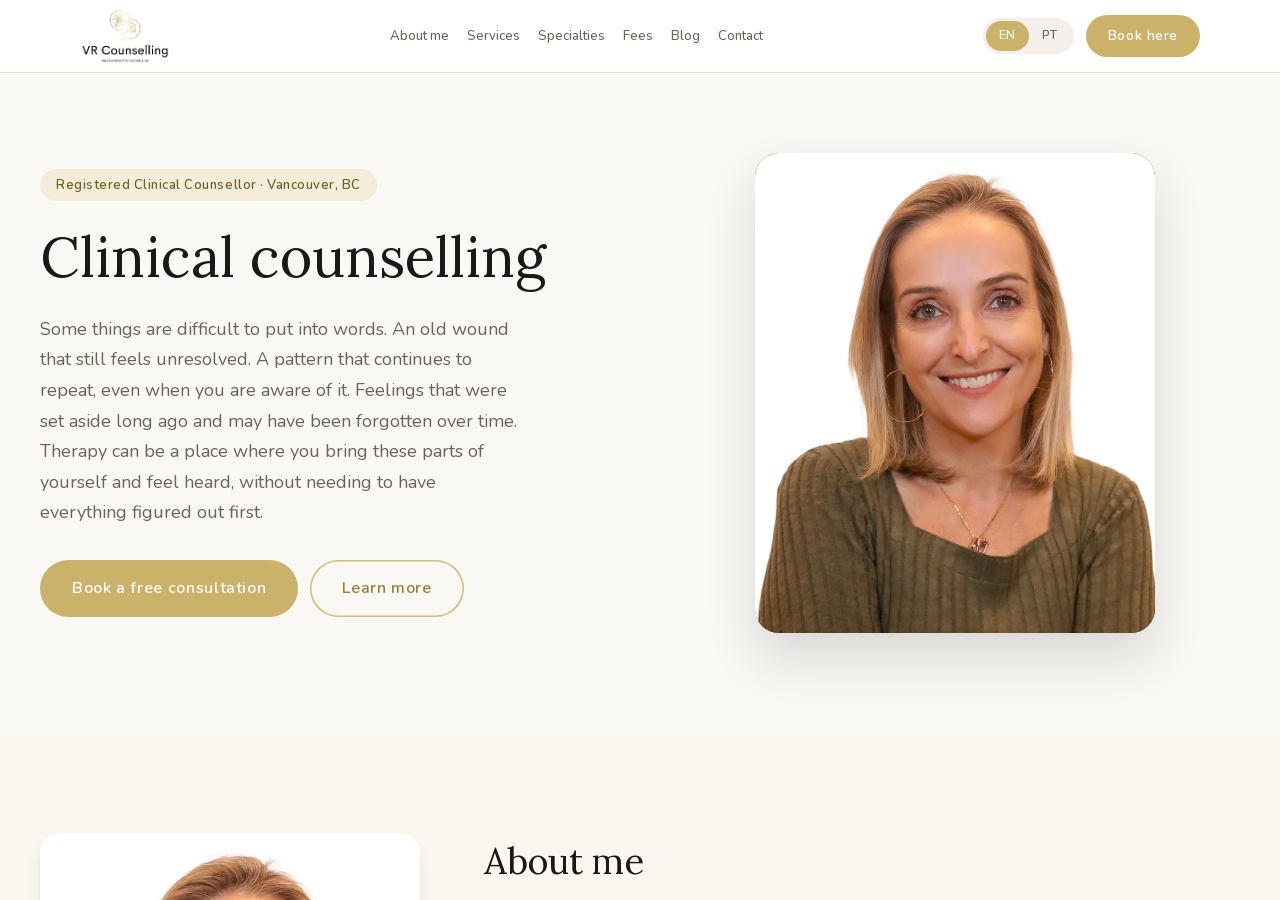
==== index.html @ 8b66aae1 "Add files via upload" ====
<!DOCTYPE html>
<html>
<head>
<meta charset="utf-8">
<title>VR Counselling | Valessa Rizzotto, MA, RCC, CCC</title>
<template id="__bundler_thumbnail" data-bg-color="#FAF8F5">
  <svg viewBox="0 0 1200 800" xmlns="http://www.w3.org/2000/svg">
    <circle cx="600" cy="380" r="220" fill="#F3EDDA"/>
    <text x="600" y="440" font-family="Georgia,serif" font-size="160" text-anchor="middle" fill="#CBB26A">VR</text>
  </svg>
</template>
<style>
  html,body{margin:0;padding:0;height:100%;background:#FAF8F5;}
  iframe{position:fixed;inset:0;width:100%;height:100%;border:0;display:none;background:#FAF8F5;}
  iframe.active{display:block;}
</style>
</head>
<body>
<iframe id="frame-en" title="en" class="active"></iframe>
<iframe id="frame-pt" title="pt" class=""></iframe>
<iframe id="frame-privacy" title="privacy" class=""></iframe>
<iframe id="frame-blog-always-strong-one" title="blog-always-strong-one" class=""></iframe>
<iframe id="frame-blog-asking-for-help" title="blog-asking-for-help" class=""></iframe>
<iframe id="frame-blog-attachment-patterns" title="blog-attachment-patterns" class=""></iframe>
<iframe id="frame-blog-high-functioning-anxiety" title="blog-high-functioning-anxiety" class=""></iframe>
<iframe id="frame-blog-loneliness" title="blog-loneliness" class=""></iframe>
<iframe id="frame-blog-nighttime-anxiety" title="blog-nighttime-anxiety" class=""></iframe>
<iframe id="frame-blog-worry-vs-anxiety" title="blog-worry-vs-anxiety" class=""></iframe>

<script type="text/plain" id="shared-manifest">[base64]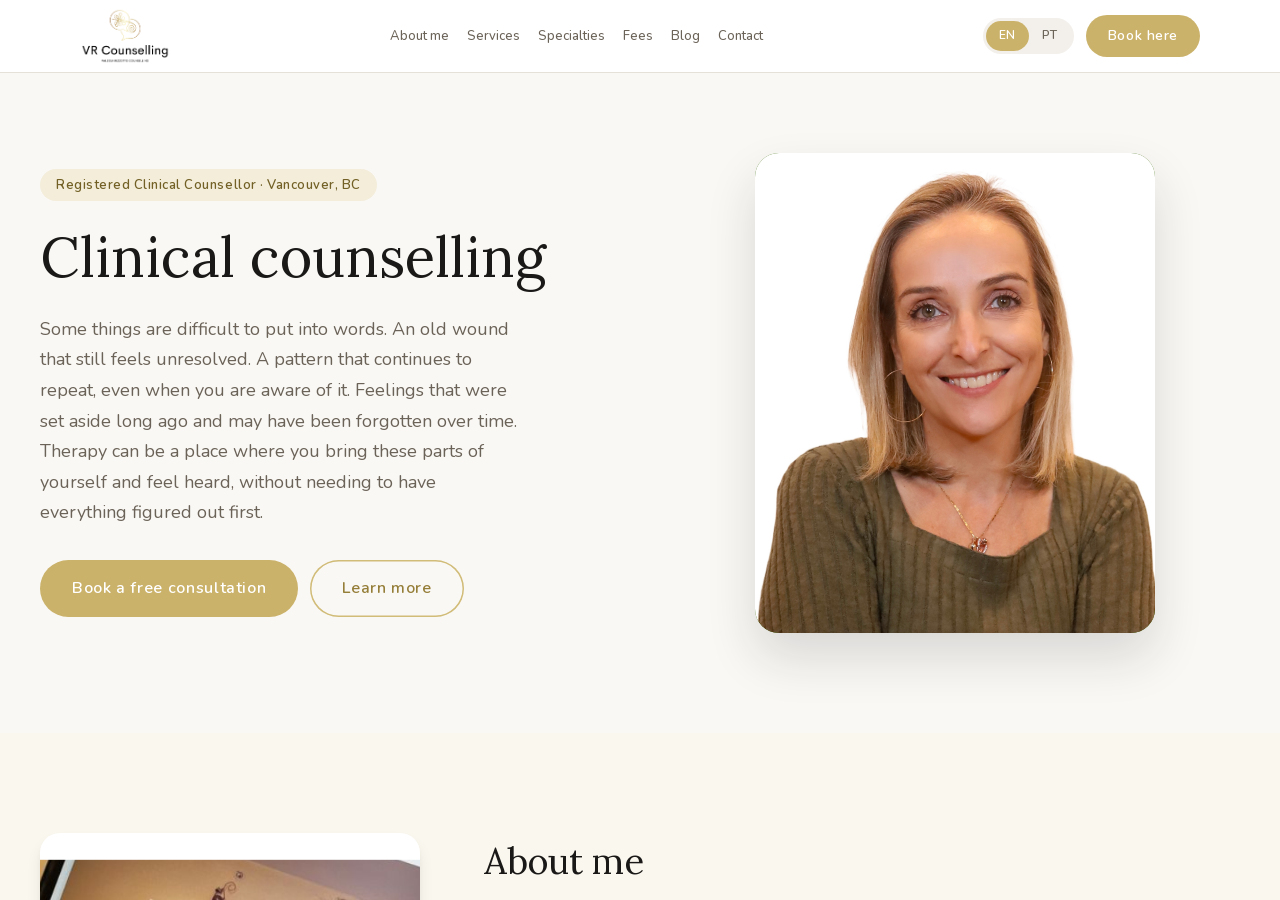
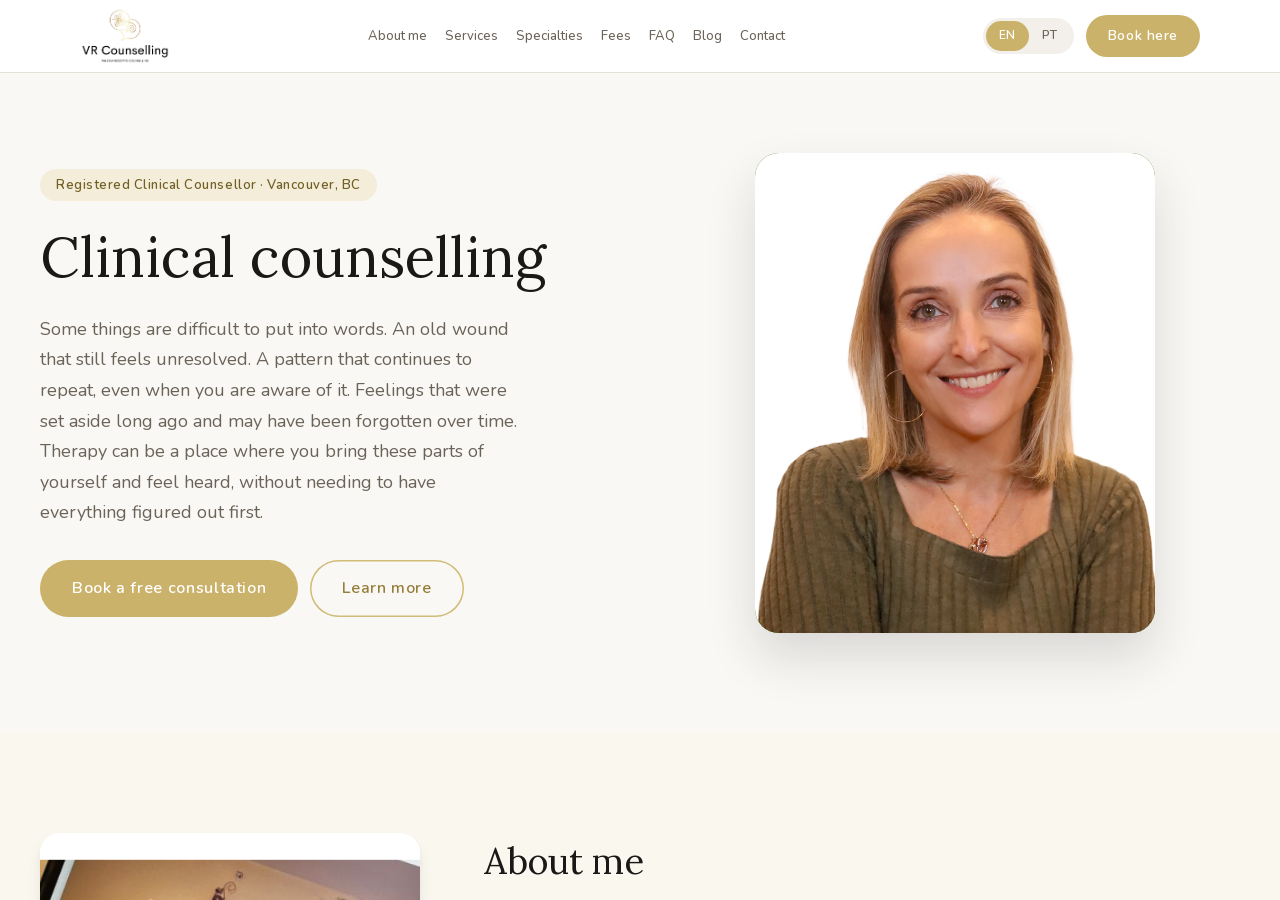
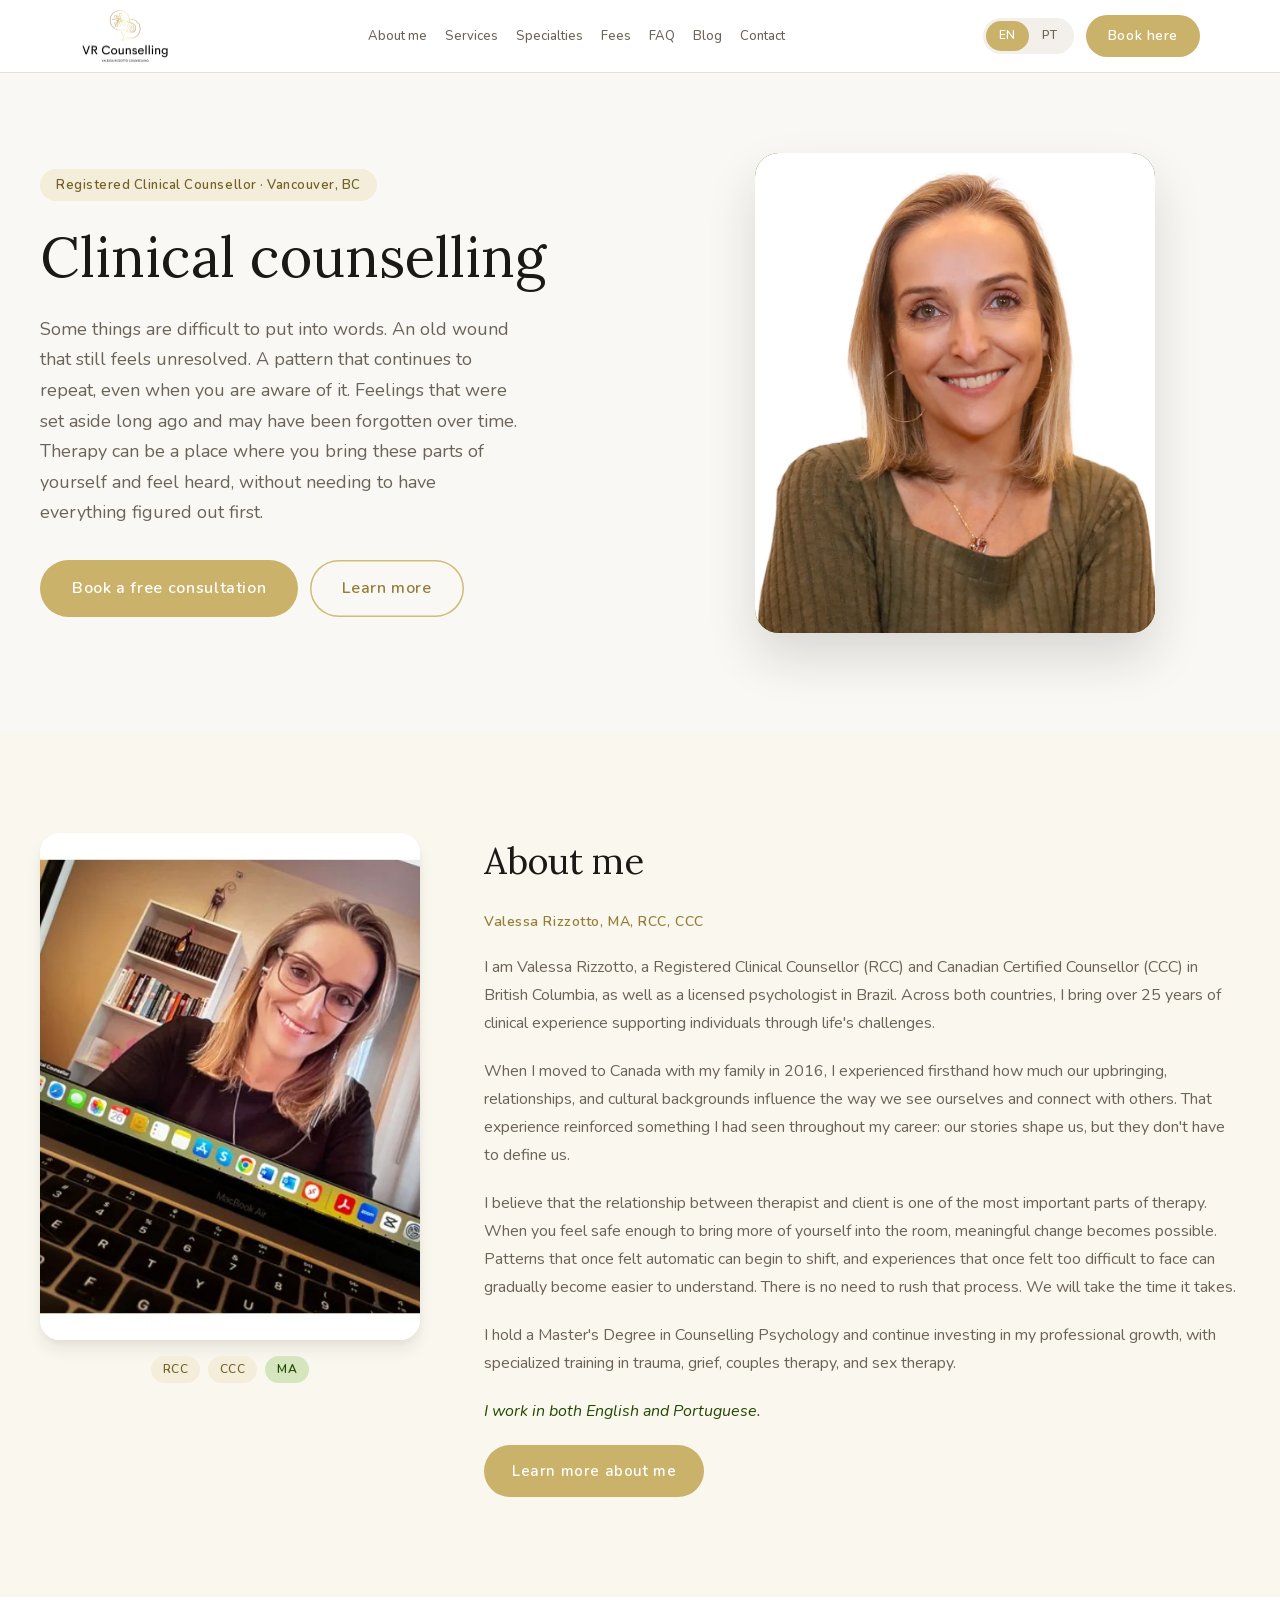
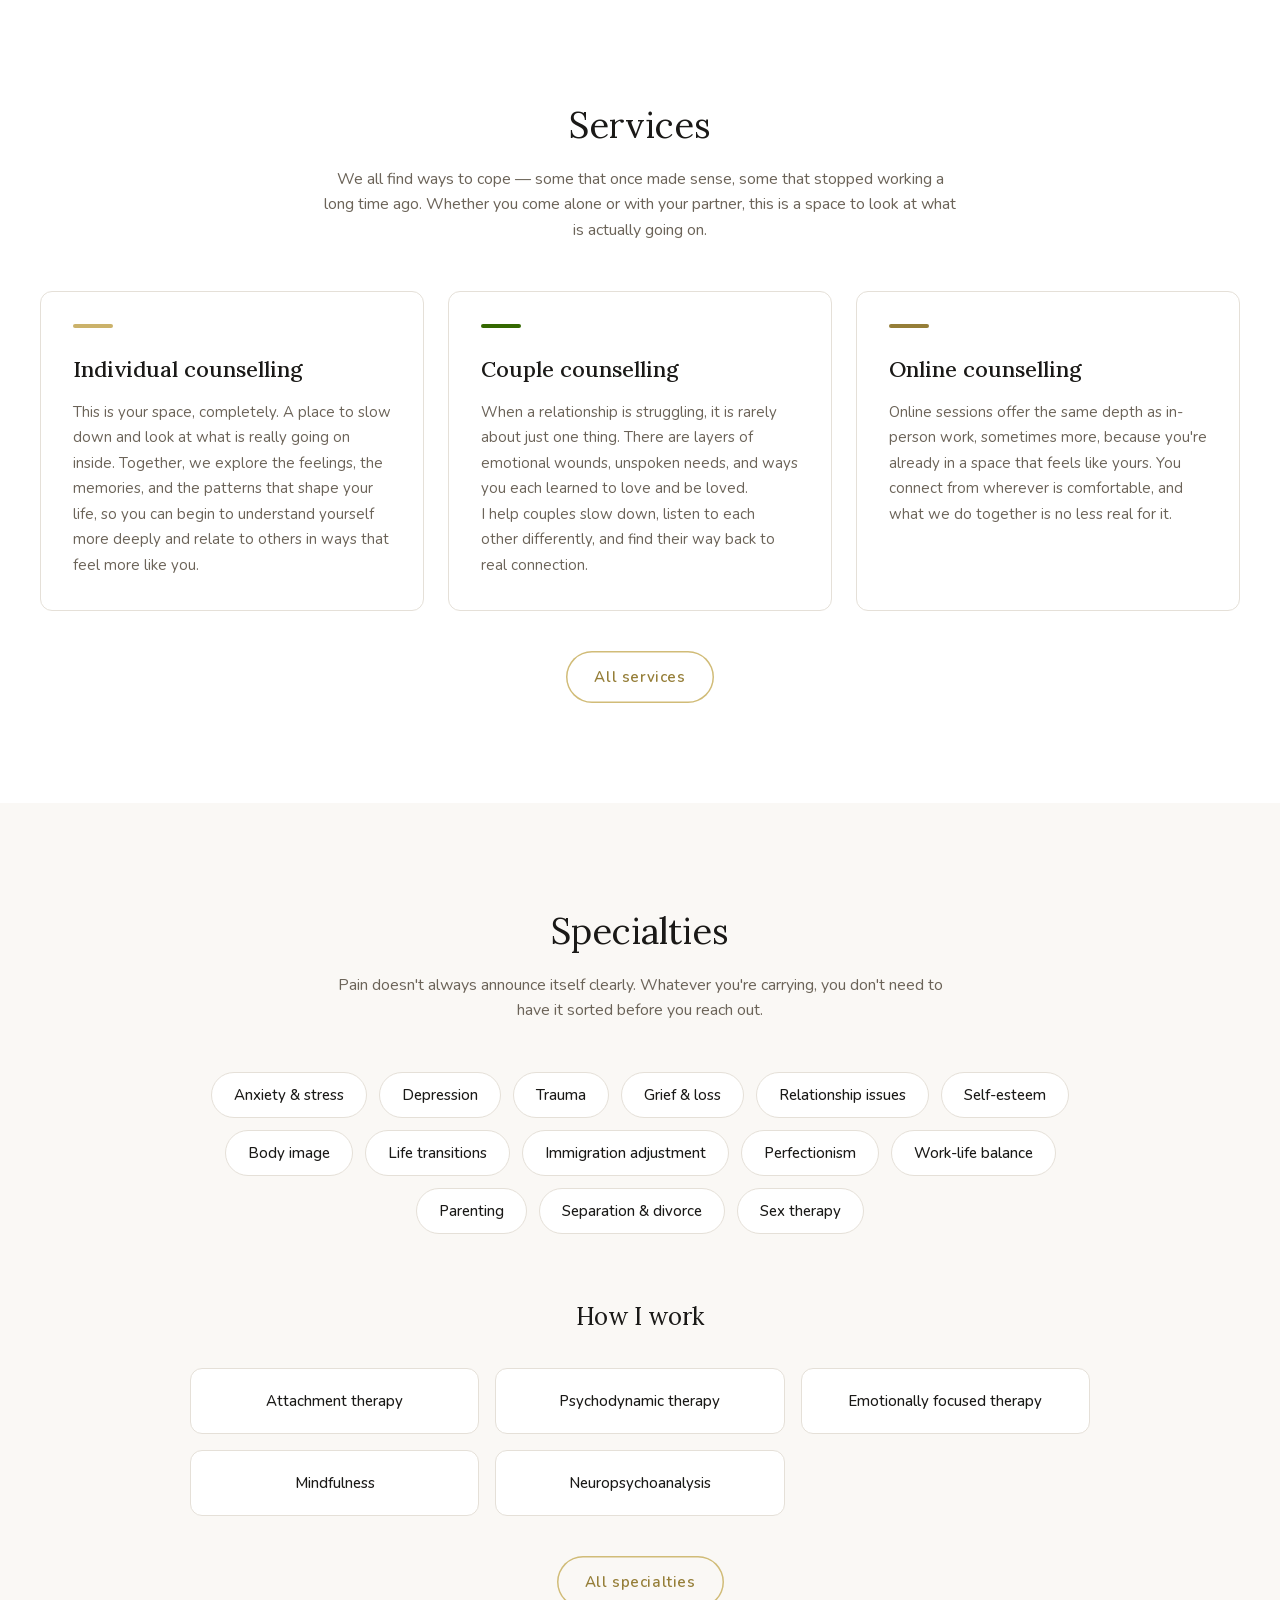
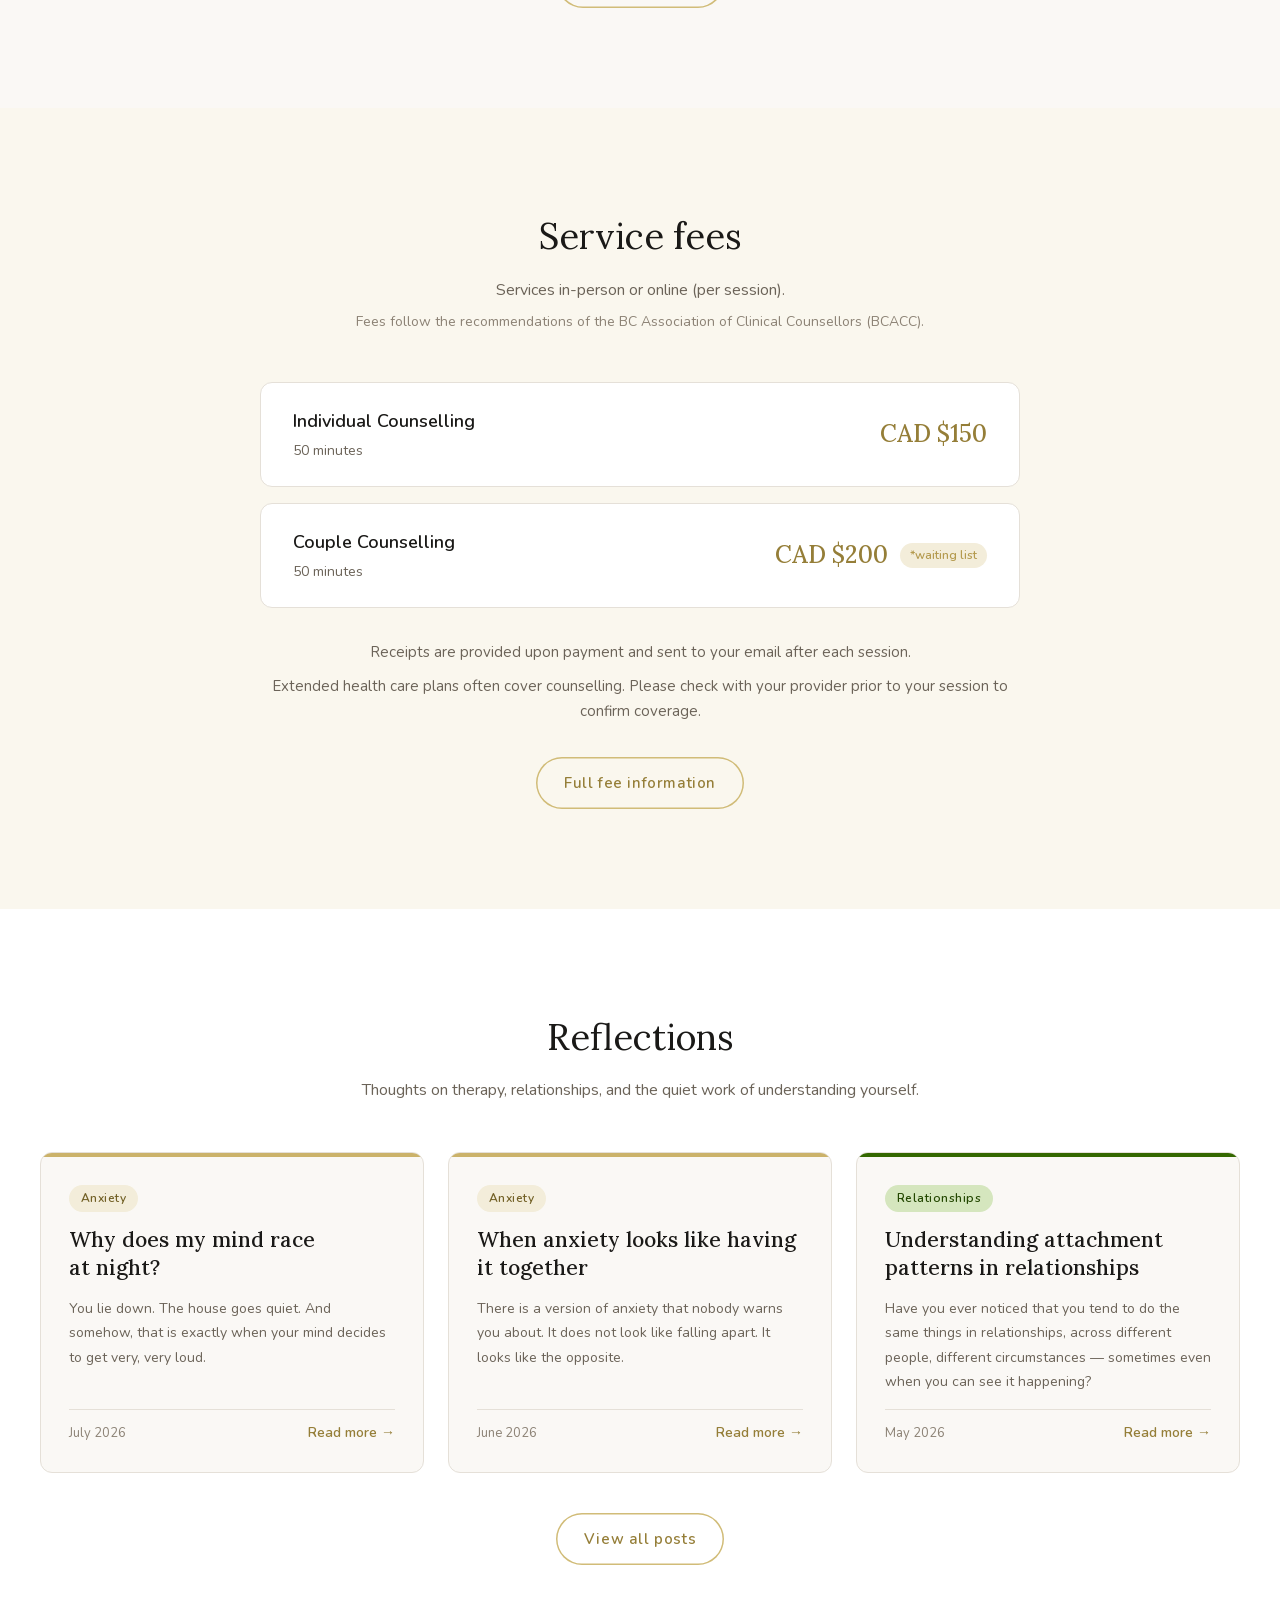
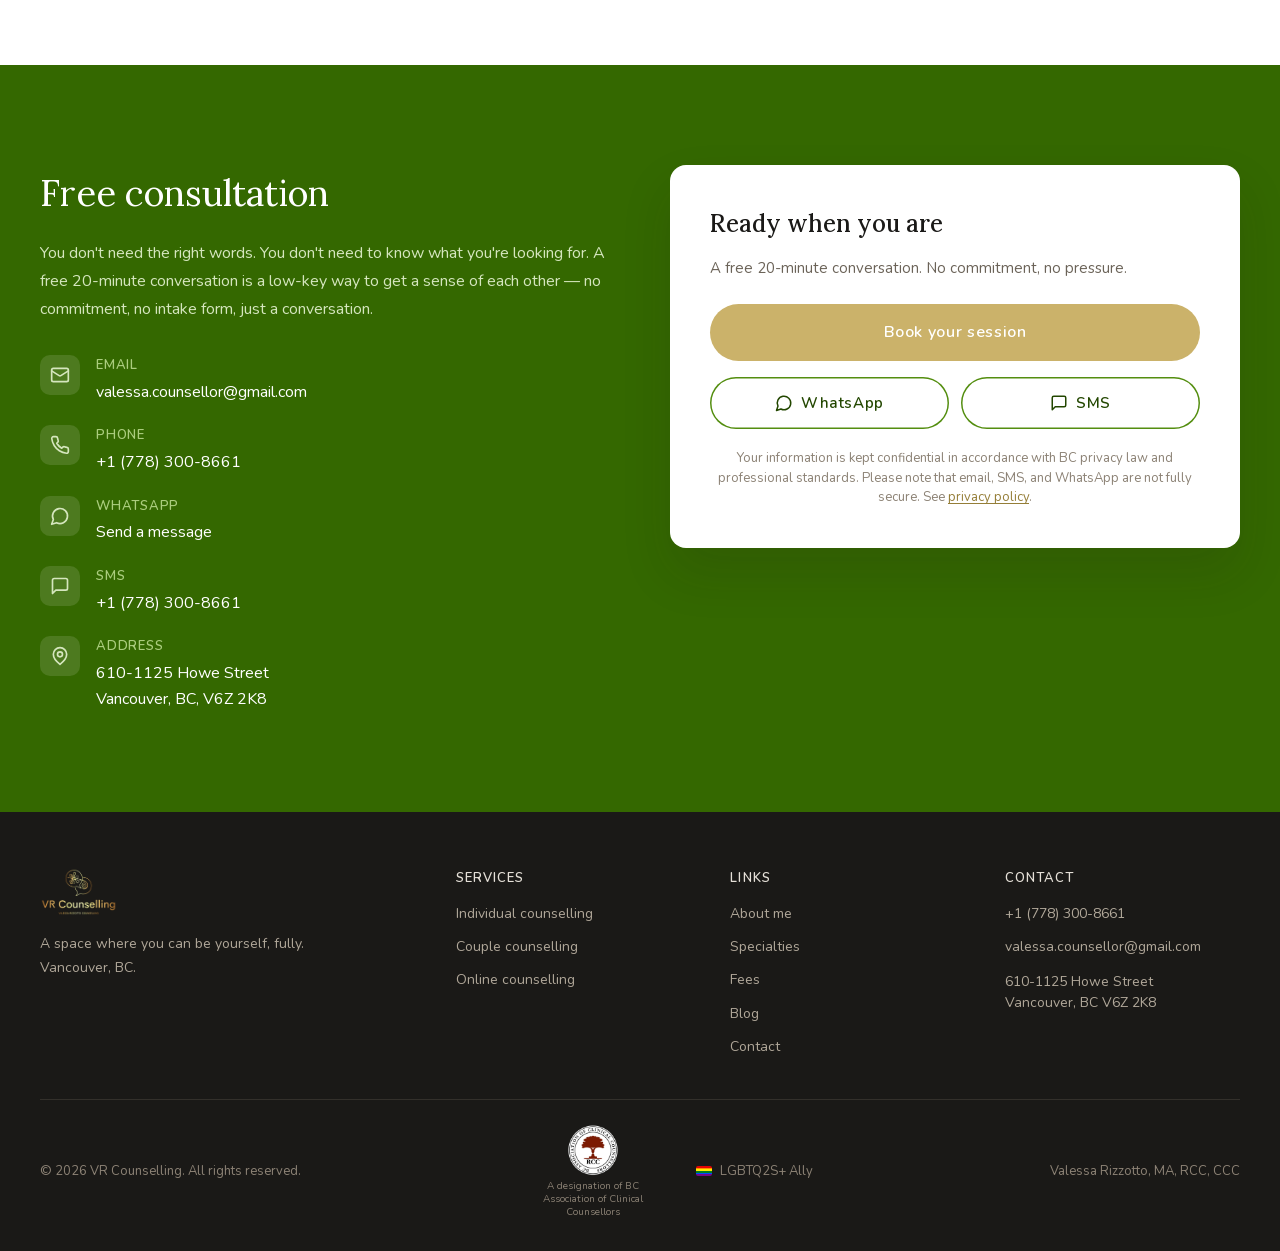
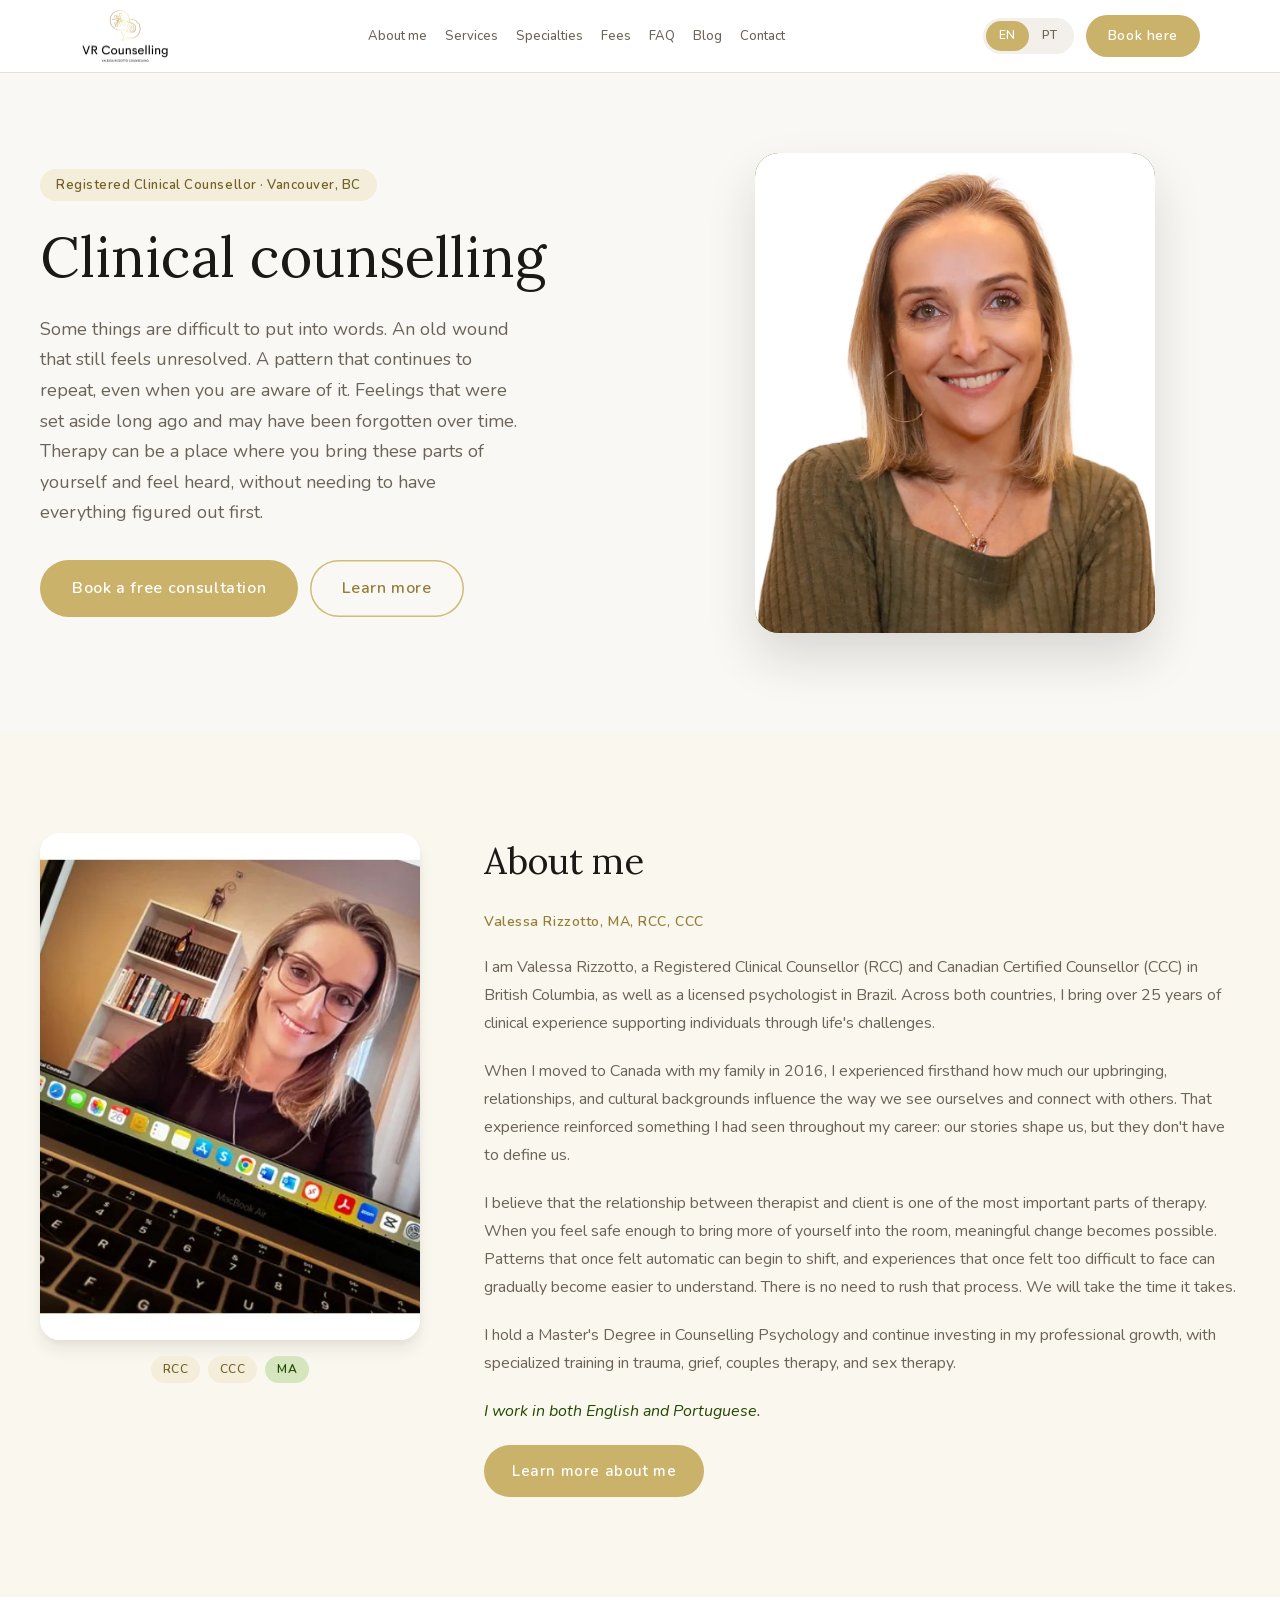
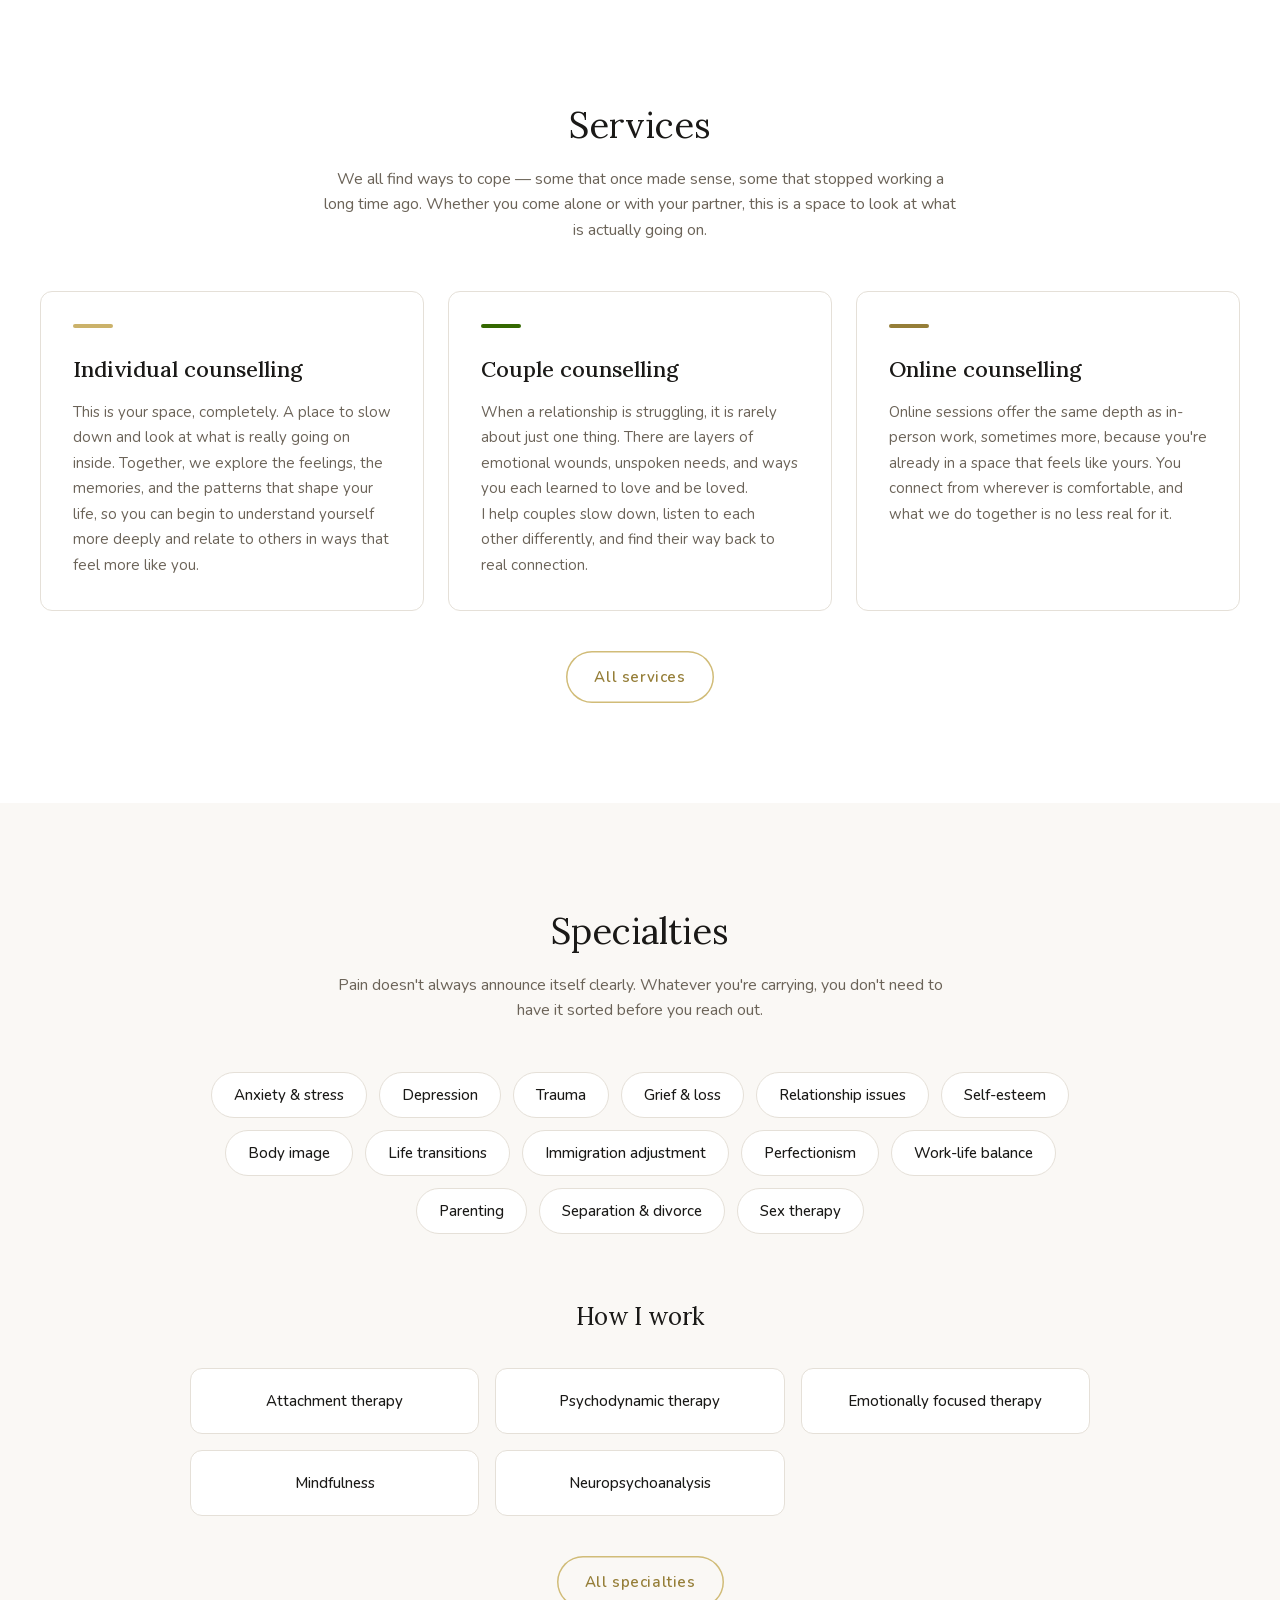
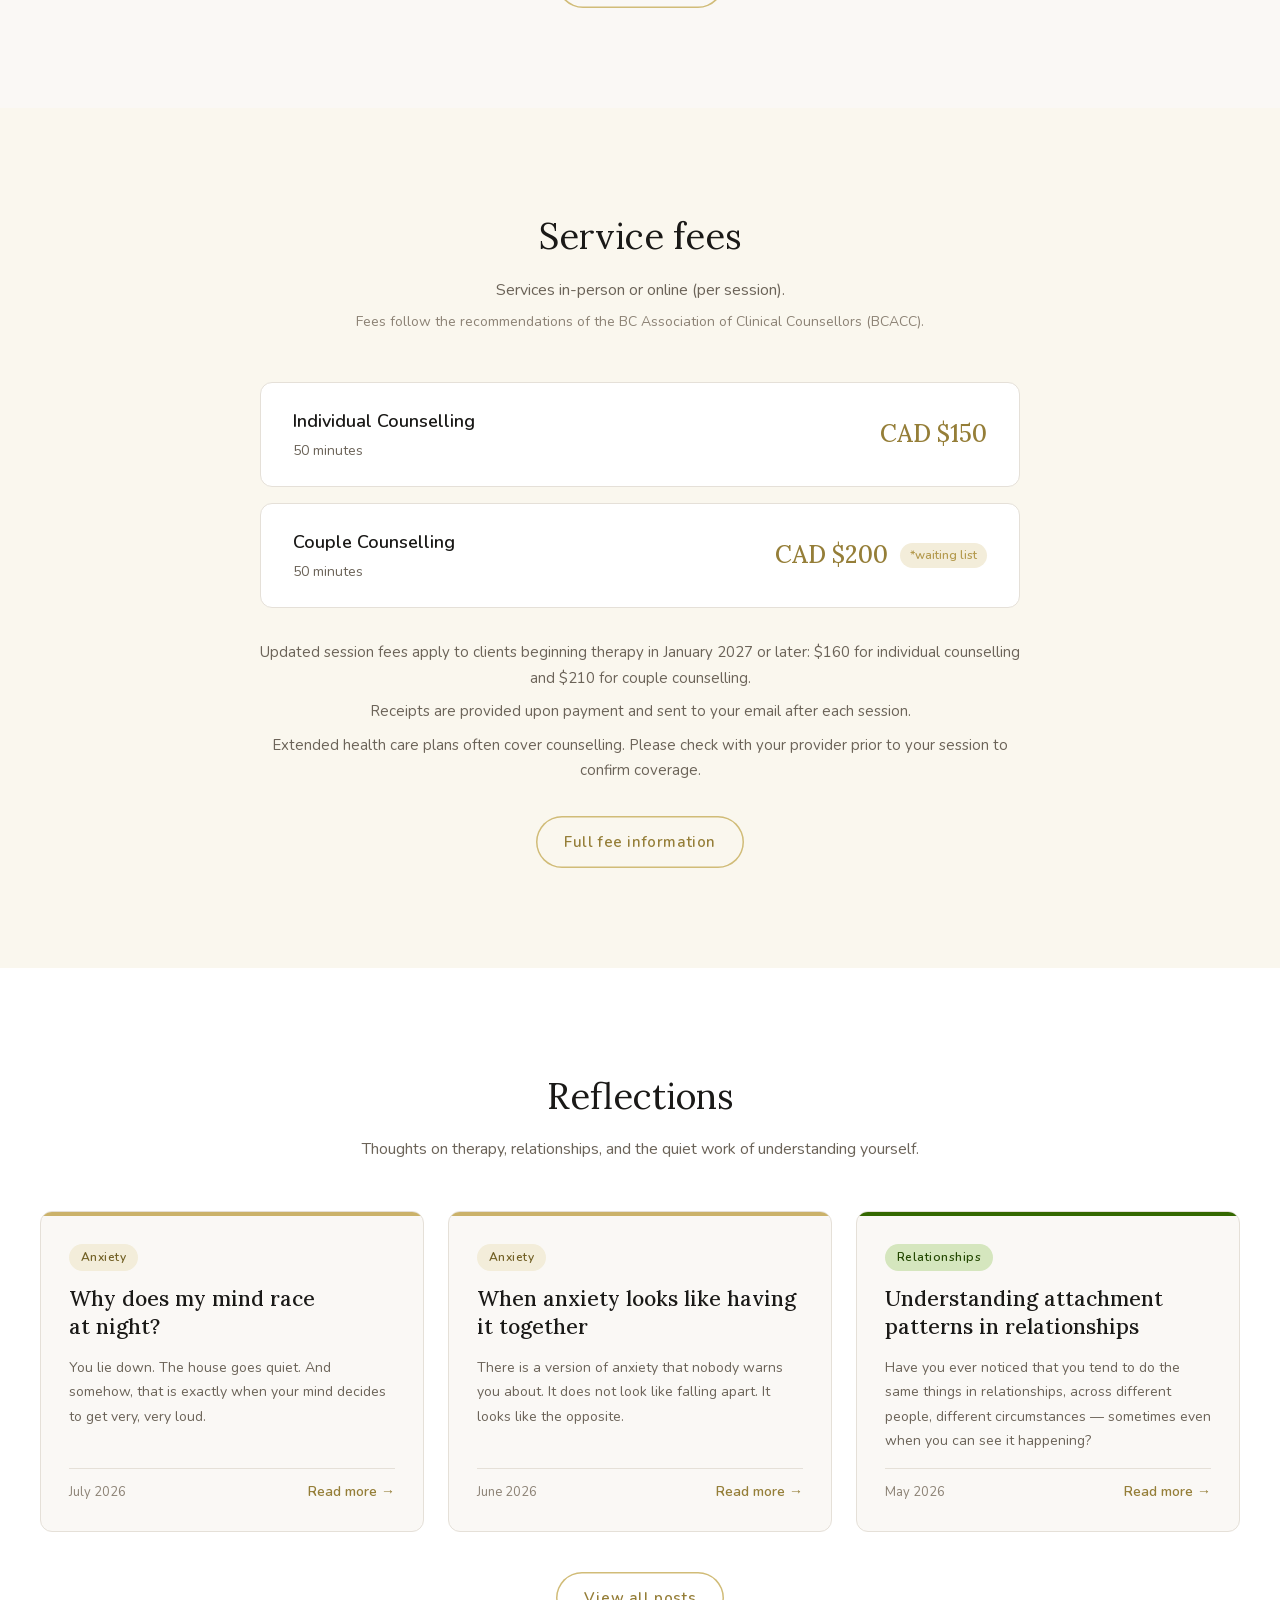
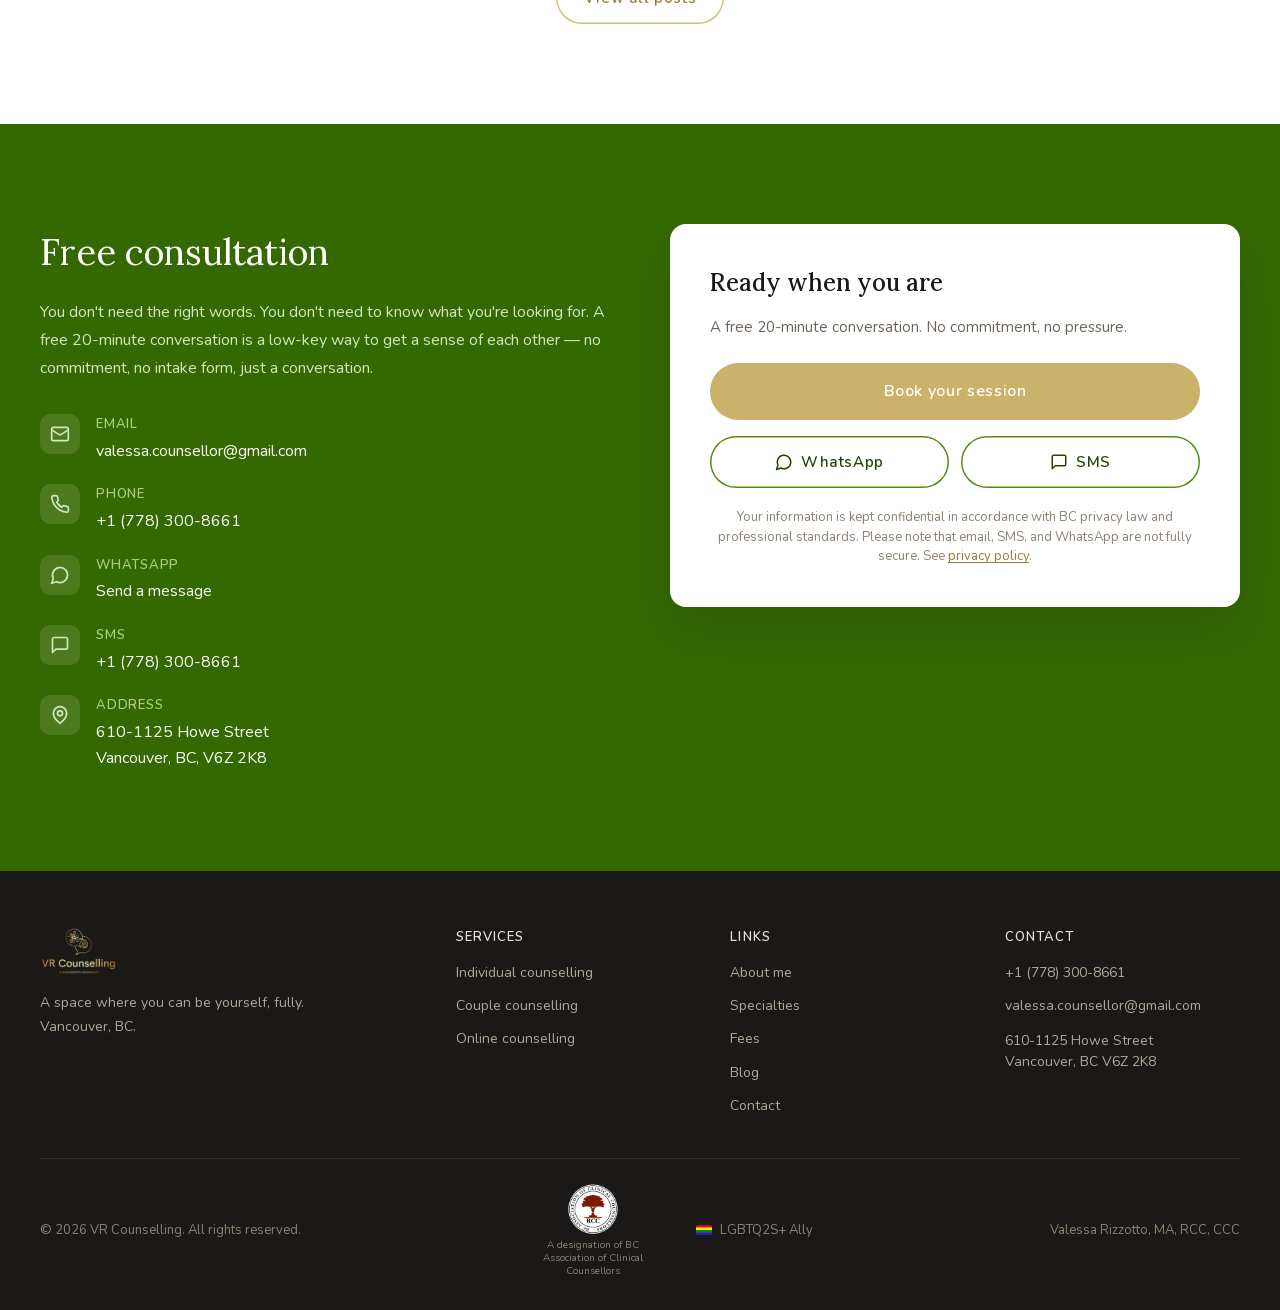
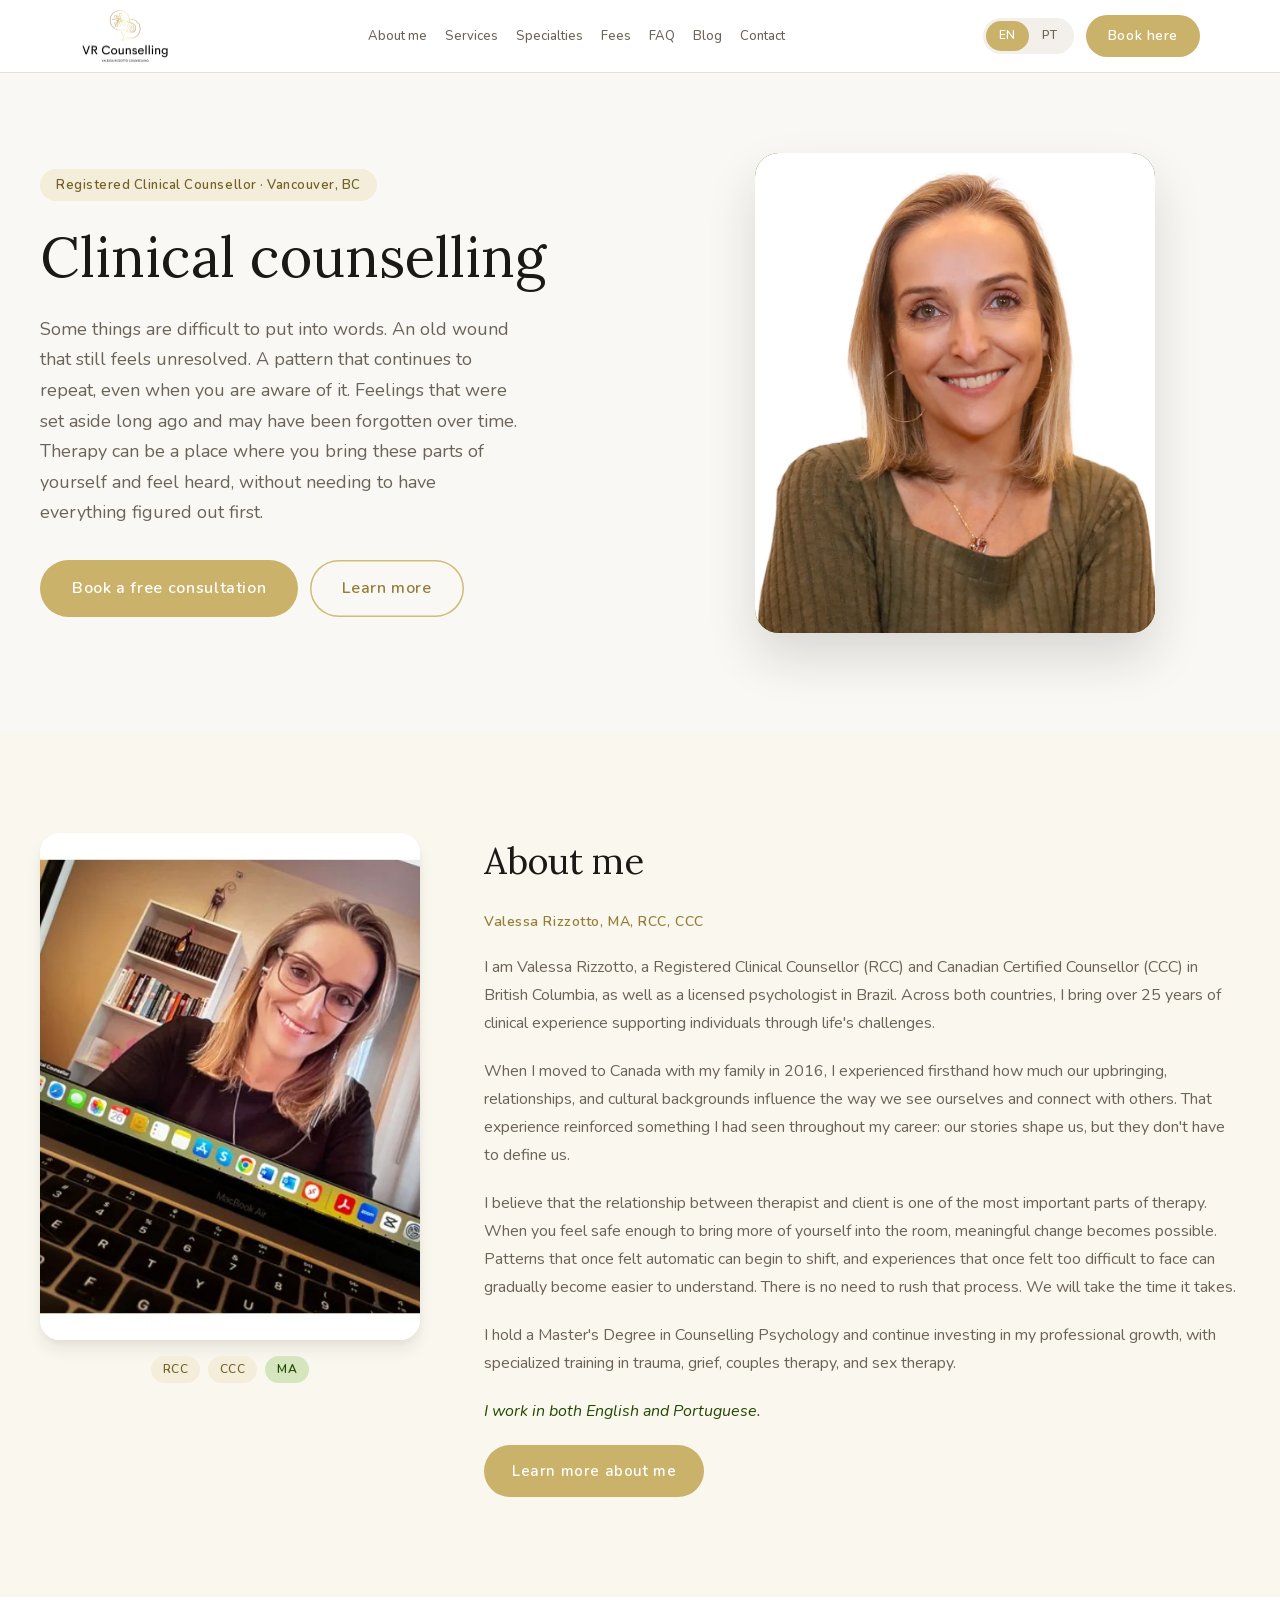
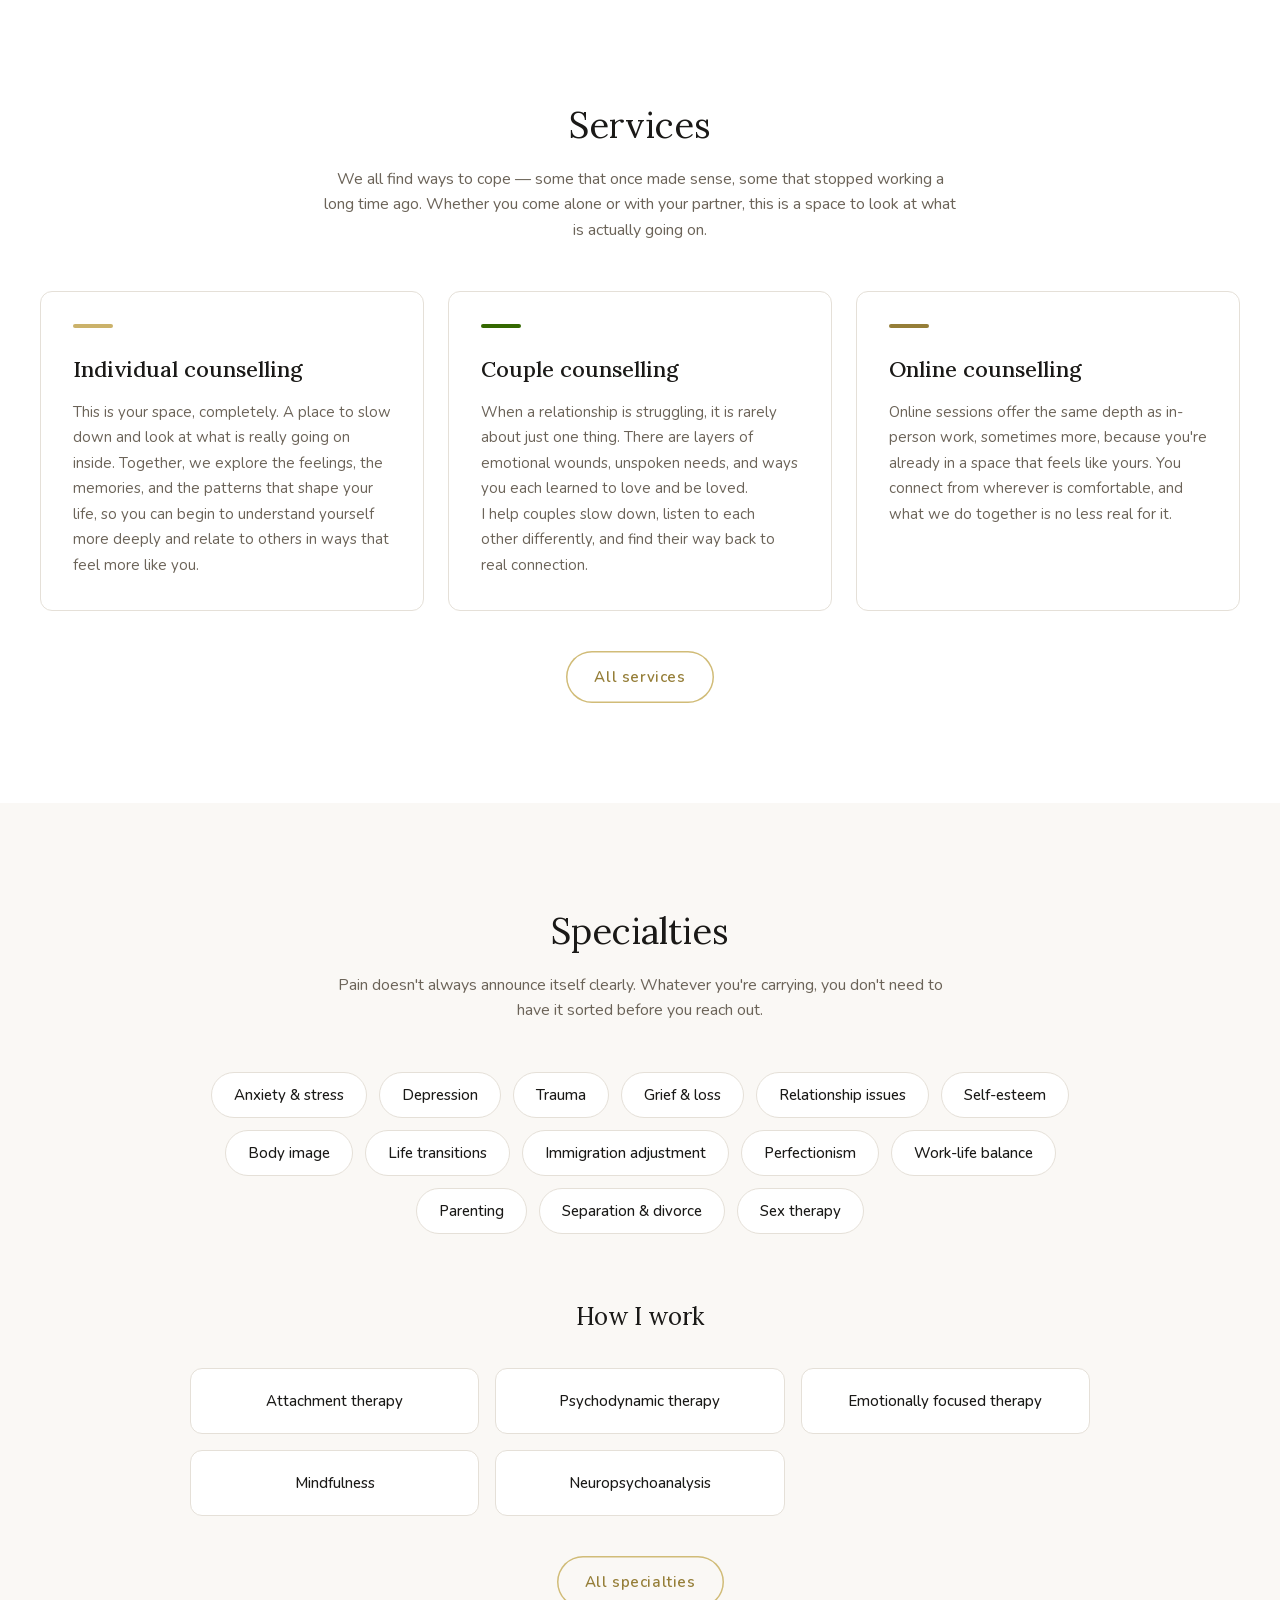
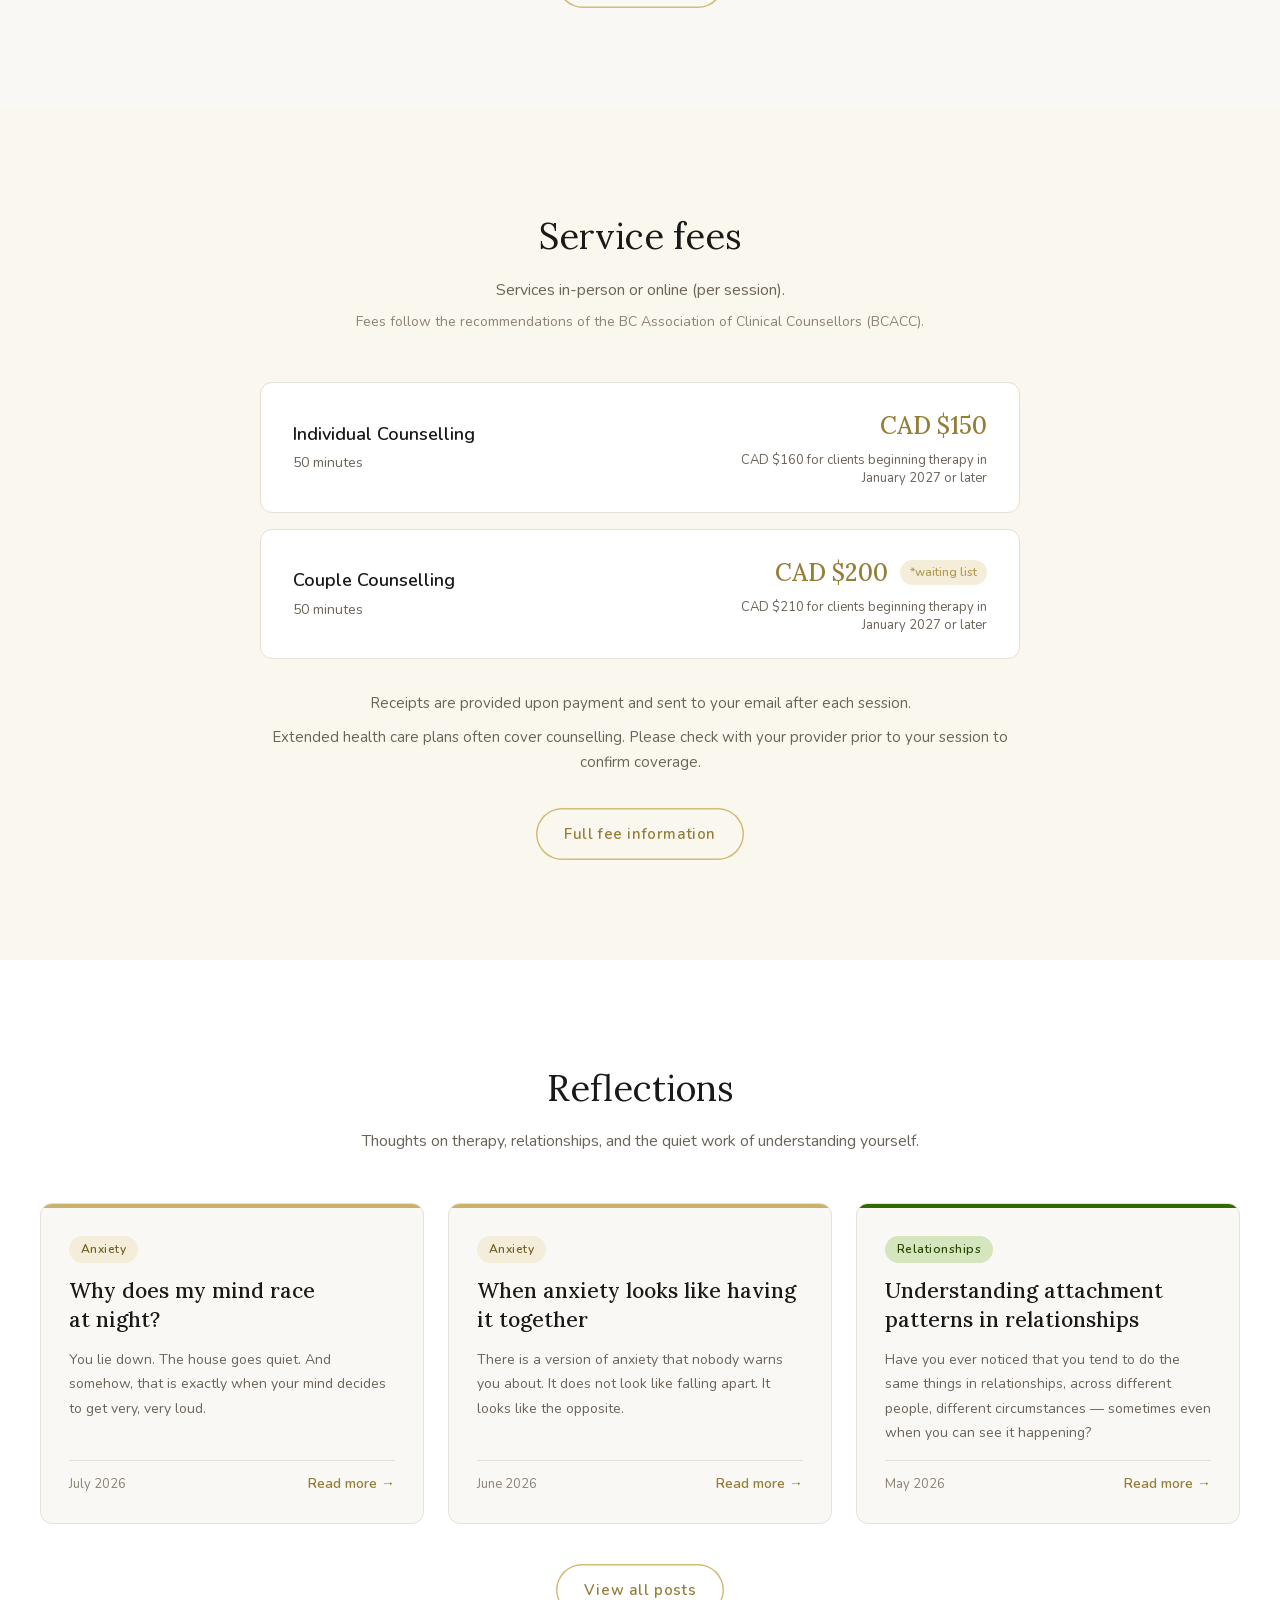
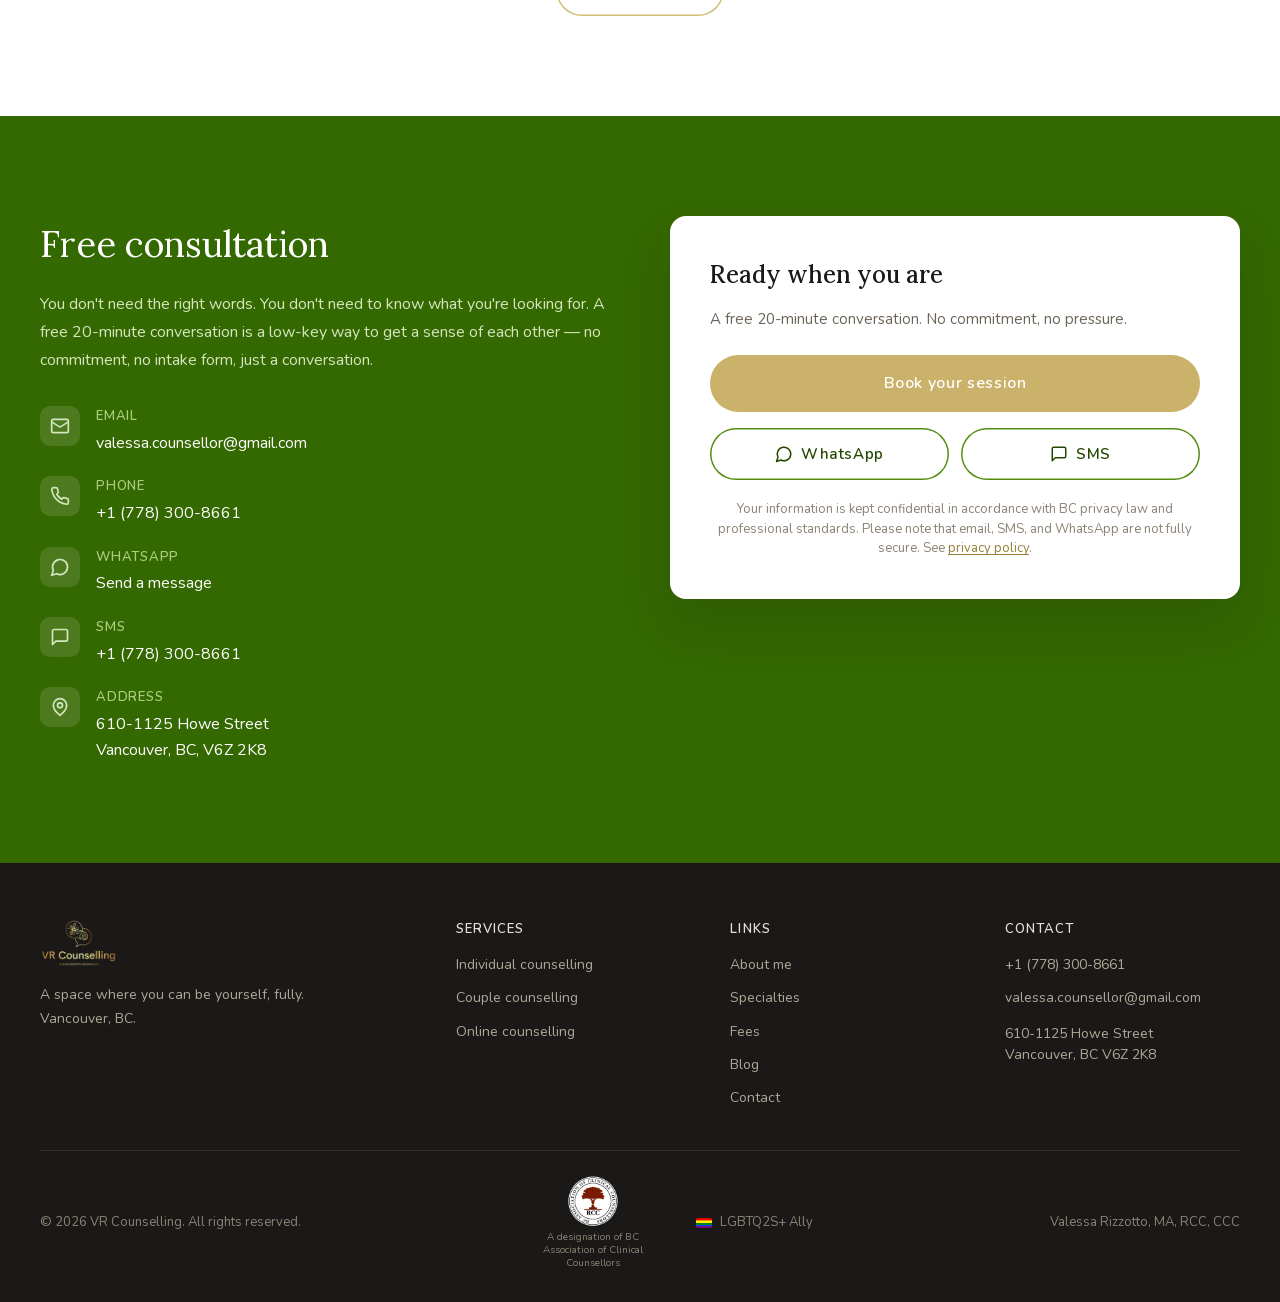
